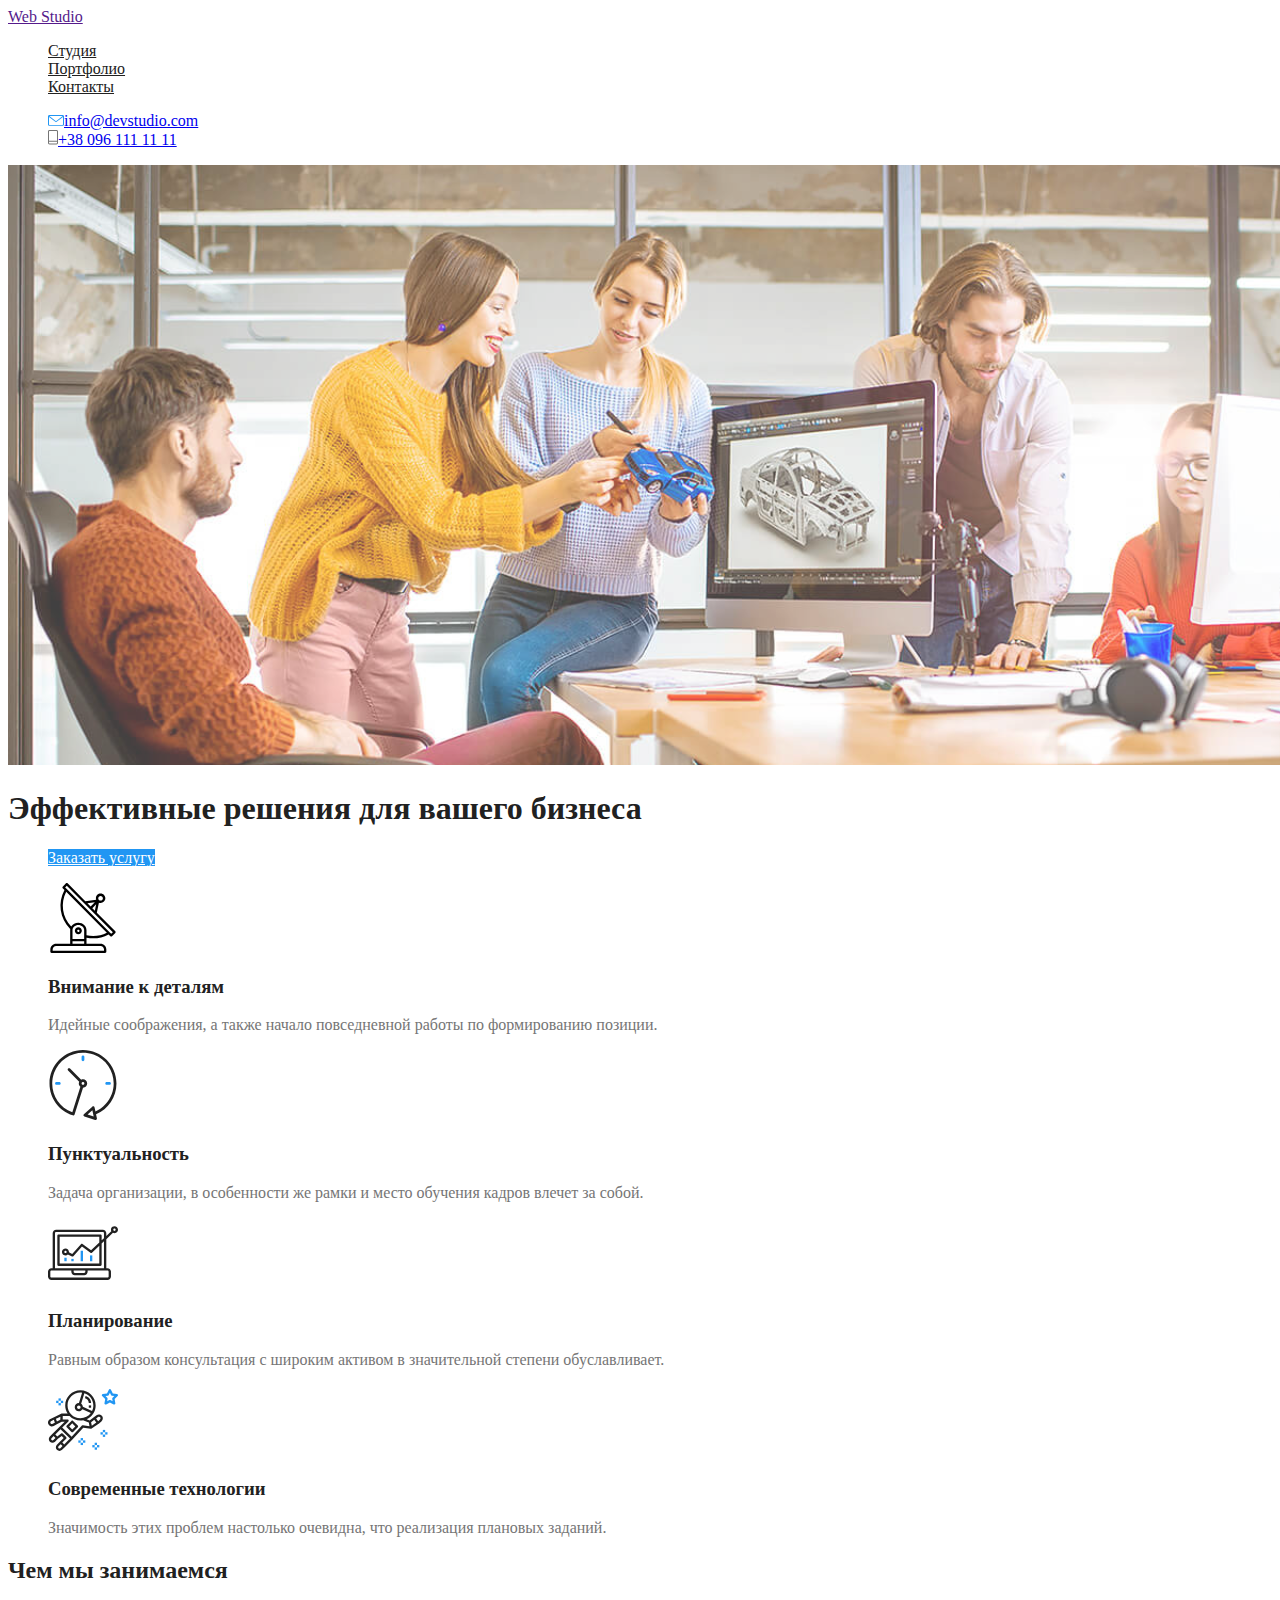
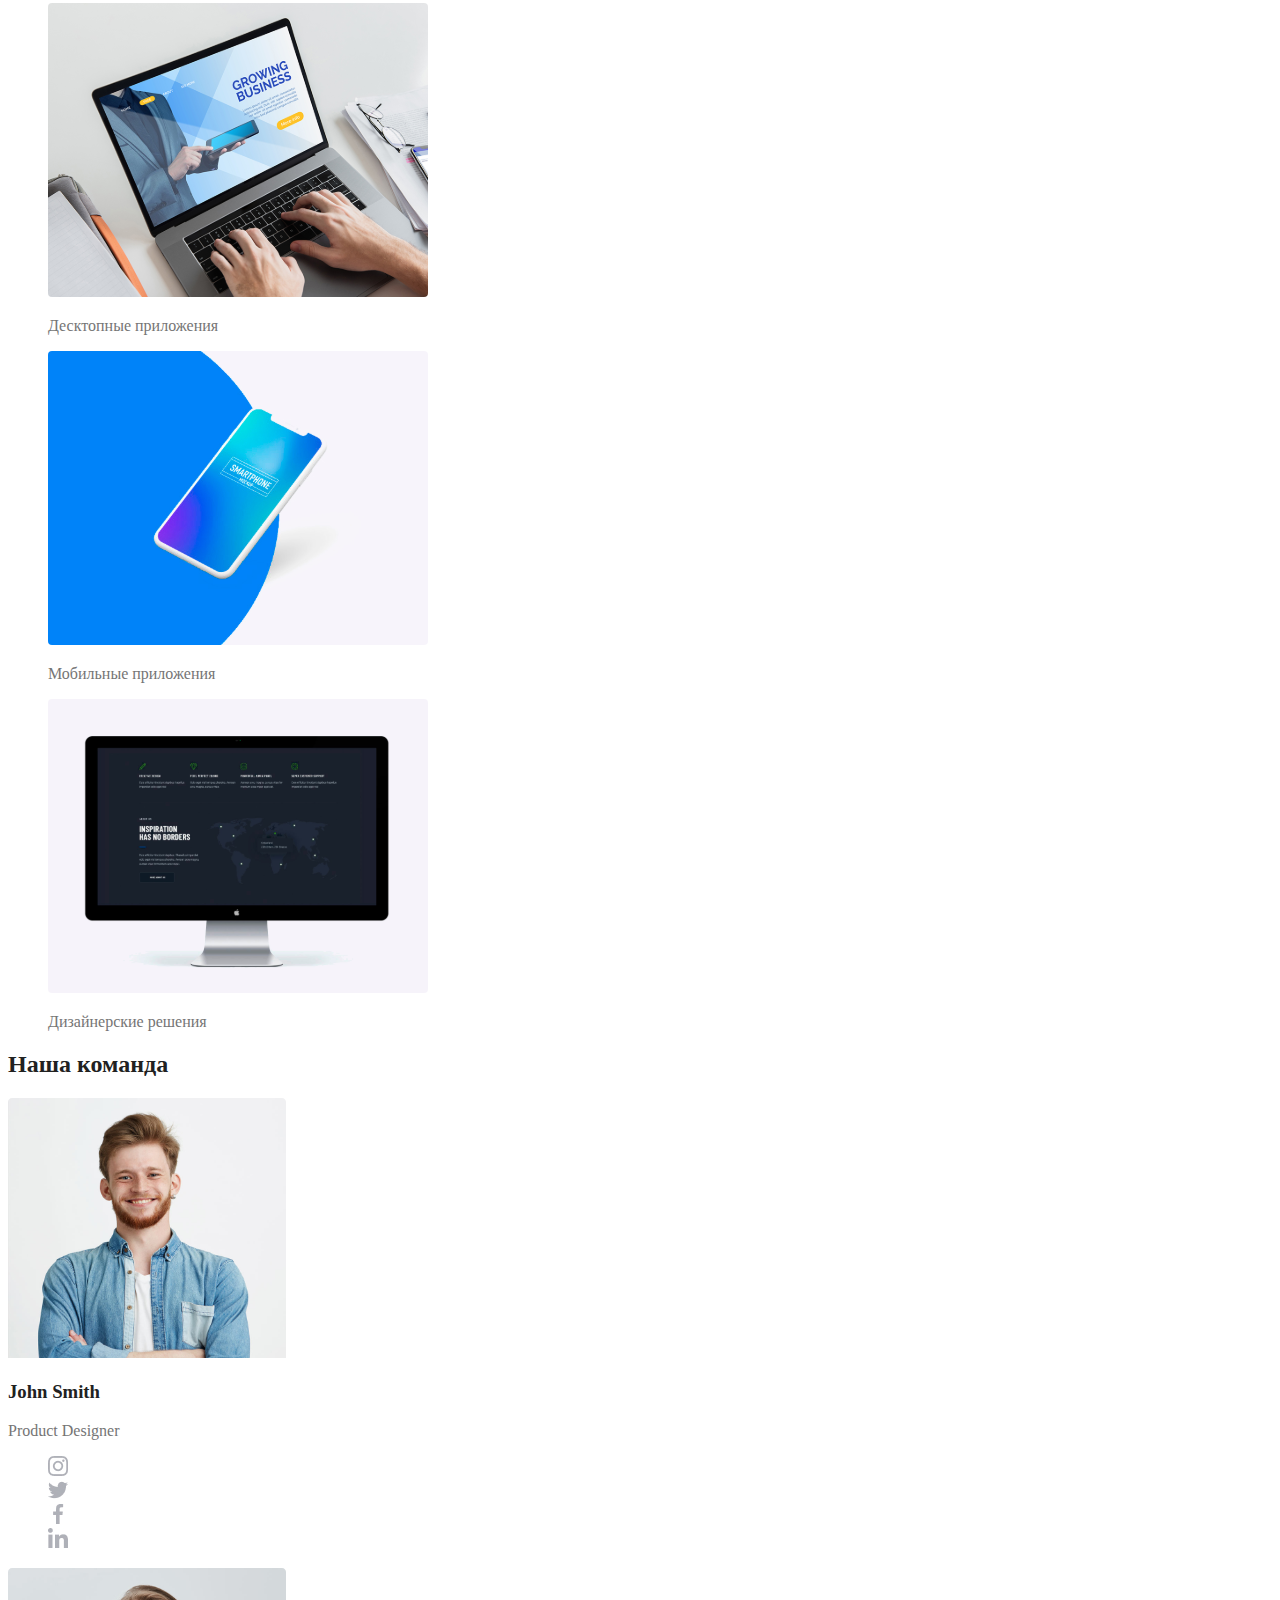
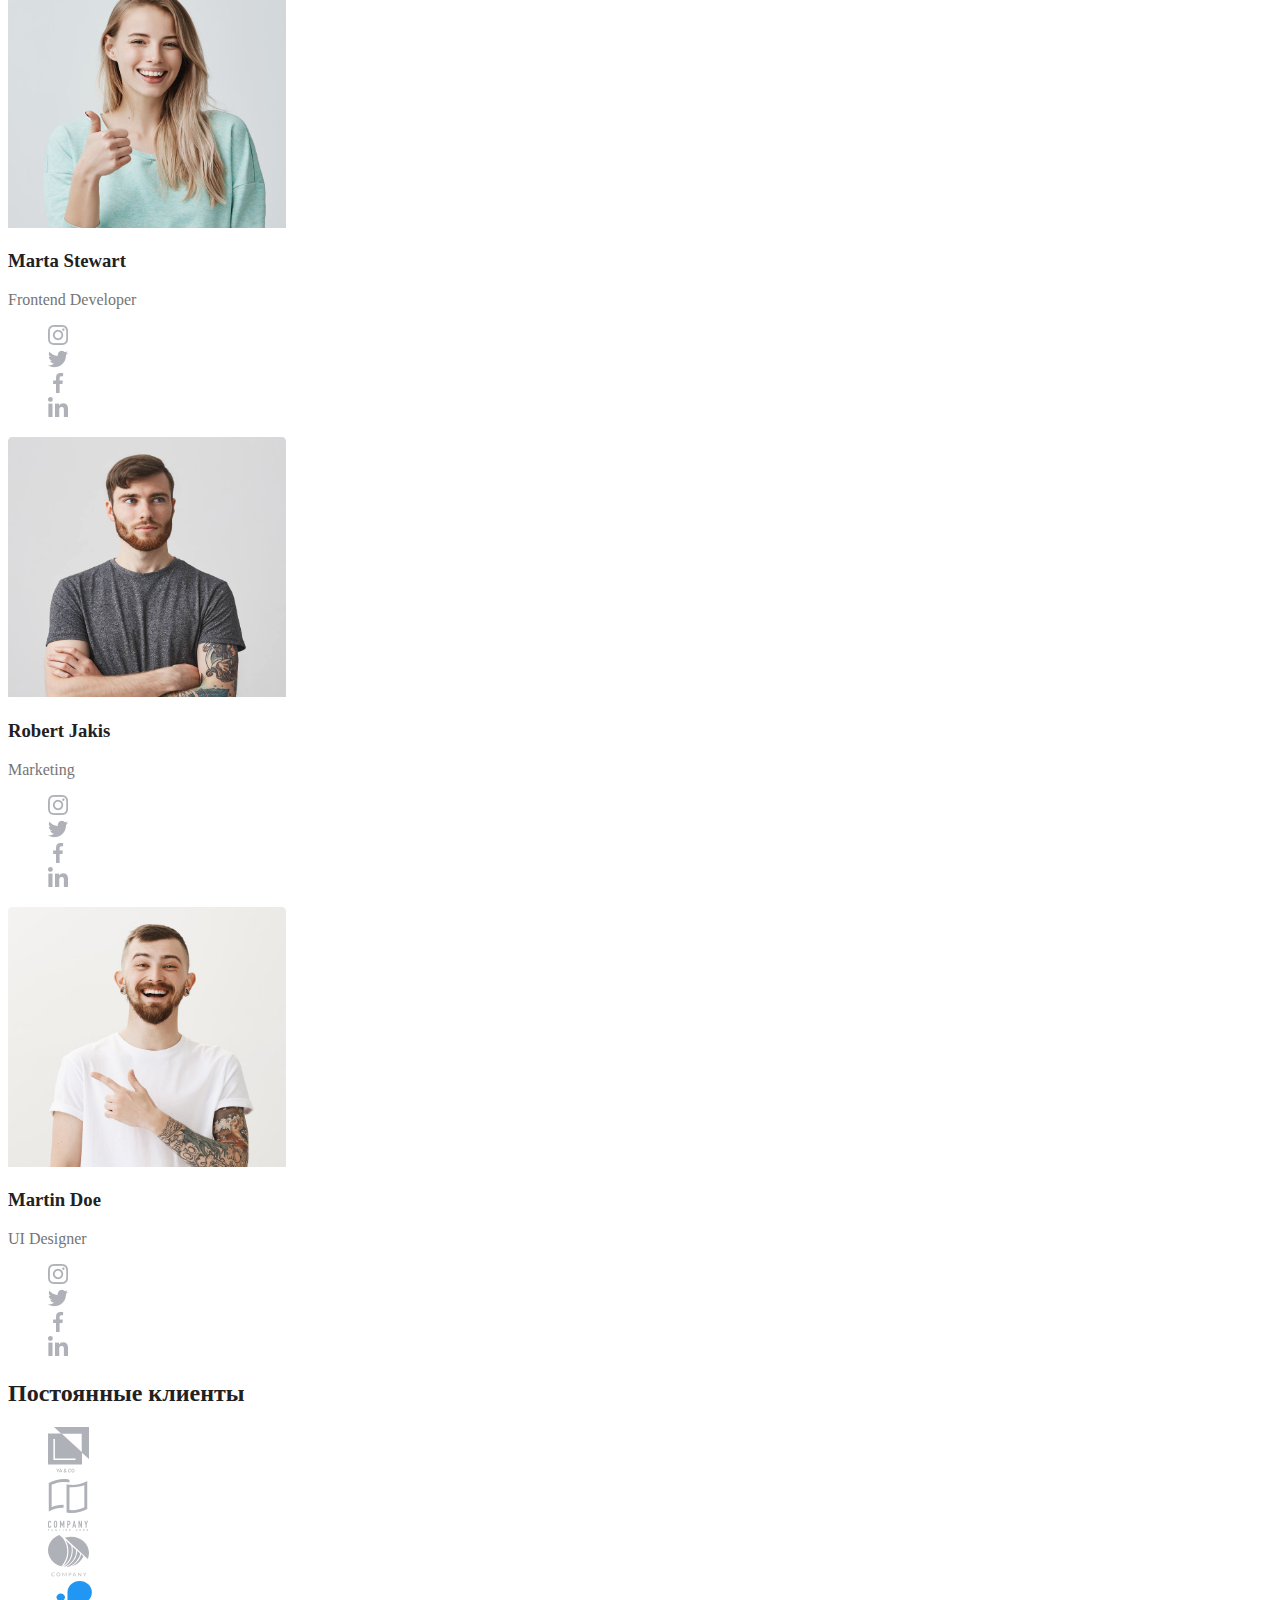
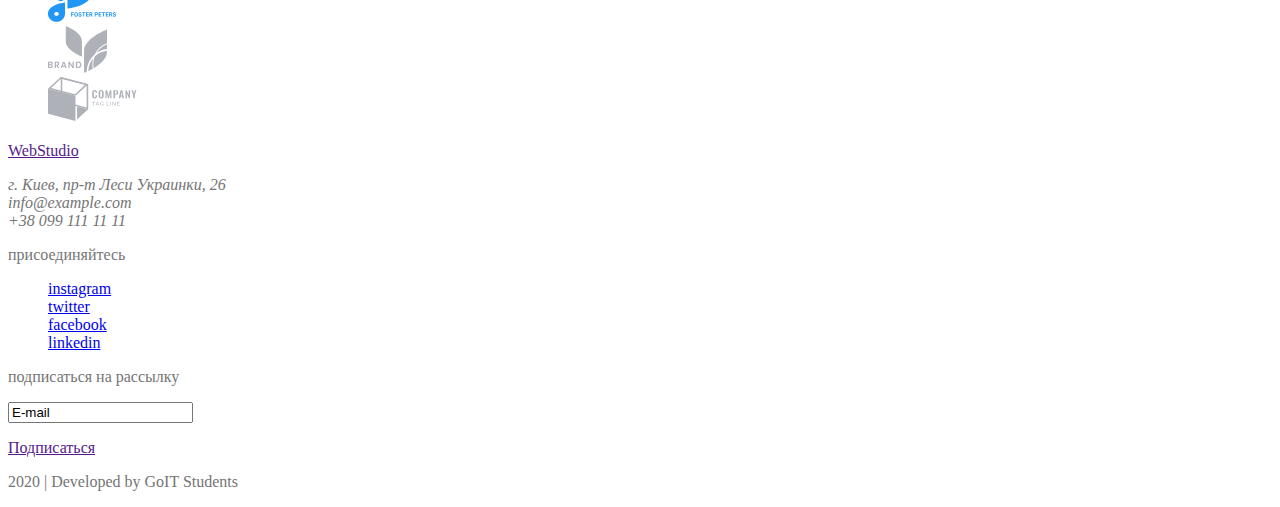
==== index.html @ e73d1da4 "Правки1" ====
<!DOCTYPE html>
    <html lang="ru">
    <head>
        <meta charset="UTF-8">
        <meta name="viewport" content="width=device-width, initial-scale=1.0">
        <title>Document</title>
        <link rel="stylesheet" href="./css/styles.css">
    </head>
    <!-- Шапка сайта -->
    <body>
        <header>
            <nav>
                <a href="">Web Studio</a>

                <p><a id="WebStudio"></a></p>
            
                <ul class="site-nav list">
                    <li><a href="" class="list link">Студия</a></li>
                    <li><a href="./portfolio.html" class="list link">Портфолио</a></li>
                    <li><a href="" class="list link">Контакты</a></li>
                </ul>
            
                <ul class="site-nav list">
                    <li>
                        <a href="mailto:info@devstudio.com" class="body link"><img src="./images/envelope(hover).svg" alt="Електронная пошта">info@devstudio.com</a>
                    </li>

                    <li>
                        <a href="tel:+38-096-111-11-11" class="body link"><img src="./images/vector.svg" alt="Телефон">+38 096 111 11 11</a>
                    </li>
                </ul>
            </nav>
        </header>

    <main>
        <!-- Герой -->
    <div>
        <img src="./images/header_img.svg" alt width="1600">
        <section class="hero">
        <h1 class="hero-title">Эффективные решения для вашего бизнеса</h1>
        <ul class="avto-nav list">
            <li><a href="" class="button one primary">Заказать услугу</a></li>
        </ul>
        </section>
    </div> 

        <!-- Преимущества -->

        <section class="section">

        <ul class="feature-list">
            <li>
                <a href=""></a>

            <img src="./images/antenna1.svg" alt width="70" />
            <h3 class="title">Внимание к деталям</h3>
            <p>Идейные соображения, а также начало повседневной работы по формированию позиции.</p>
            </li>
            <li>
                <a href=""></a>

            <img src="./images/clock1.svg" alt width="70" />
            <h3 class="title">Пунктуальность</h3>
            <p>Задача организации, в особенности же рамки и место обучения кадров влечет за собой.</p>
            </li>
            <li>
                <a href=""></a>

            <img src="./images/diagram1.svg" alt width="70" />
            <h3 class="title">Планирование</h3>
            <p>Равным образом консультация с широким активом в значительной степени обуславливает.</p>
            </li>
            <li>
                <a href=""></a> 

            <img src="./images/astronaut1.svg" alt width="70" />
            <h3 class="title">Современные технологии</h3>
            <p>Значимость этих проблем настолько очевидна, что реализация плановых заданий.</p>
            </li>
        </ul>

        </section>

        <!-- Выполняемые работы -->

        <section class="section">

        <h2 class="section-title">Чем мы занимаемся</h2>

        <ul>
            <li>
                <img src="./images/img.svg" alt="Ноутбук">

                <a href=""></a>
<!-- как разметить белый текст? -->
            <p>Десктопные приложения</p>
            </li>
            <li>
                <img src="./images/box.svg" alt="Мобильный телефон">

                <a href=""></a>
<!-- как разметить белый текст? -->
            <p>Мобильные приложения</p>
            </li>
            <li>
                <img src="./images/img(1).svg" alt="Монетор">

                <a href=""></a>
<!-- как разметить белый текст? -->
            <p>Дизайнерские решения</p>
            </li>
        </ul>

        </section>

        <!-- Команда -->

        <section class="feature-list">
                
                <h2 class="section-title">Наша команда</h2>
                
                <img src="./images/john.svg" alt="Фото Джона Смита">
                <h3 class="title" lang="en">John Smith</h3>
                <p lang="en">Product Designer</p>
                    
                <ul>
                    <li>
                        <a href=""><img src="./images/instagram22.jpg" alt="Логотип Инстанрам"></a>
                    </li>
                    <li>
                        <a href=""><img src="./images/twitter21.jpg" alt="Логотип Твитер"></a>
                    </li>
                    <li>
                        <a href=""><img src="./images/facebook21.jpg" alt="Логотип Фейсбук"></a>
                    </li>
                    <li>
                        <a href=""><img src="./images/linkedin21.jpg" alt="Логотип Линкедин"></a>
                    </li>
                </ul>

                <img src="./images/marta.svg" alt="Фото Марты Стюарт">
                <h3 class="title" lang="en">Marta Stewart</h3>
                <p lang="en">Frontend Developer</p>

                <ul>
                    <li>
                        <a href=""><img src="./images/instagram22.jpg" alt="Логотип Инстанрам"></a>
                    </li>
                    <li>
                        <a href=""><img src="./images/twitter21.jpg" alt="Логотип Твитер"></a>
                    </li>
                    <li>
                        <a href=""><img src="./images/facebook21.jpg" alt="Логотип Фейсбук"></a>
                    </li>
                    <li>
                        <a href=""><img src="./images/linkedin21.jpg" alt="Логотип Линкедин"></a>
                    </li>
                </ul>

                    <img src="./images/robert.svg" alt="Фото Роберт Джекис">
                    <h3 class="title" lang="en">Robert Jakis</h3>
                    <p lang="en">Marketing</p>

                    <ul>
                        <li>
                            <a href=""><img src="./images/instagram22.jpg" alt="Логотип Инстанрам"></a>
                        </li>
                        <li>
                            <a href=""><img src="./images/twitter21.jpg" alt="Логотип Твитер"></a>
                        </li>
                        <li>
                            <a href=""><img src="./images/facebook21.jpg" alt="Логотип Фейсбук"></a>
                        </li>
                        <li>
                            <a href=""><img src="./images/linkedin21.jpg" alt="Логотип Линкедин"></a>
                        </li>
                    </ul>

                    <img src="./images/martin.svg" alt="Martin Doe">
                    <h3 class="title" lang="en">Martin Doe</h3>
                    <p lang="en">UI Designer</p>

                    <ul>
                        <li>
                            <a href=""><img src="./images/instagram22.jpg" alt="Логотип Инстанрам"></a>
                        </li>
                        <li>
                            <a href=""><img src="./images/twitter21.jpg" alt="Логотип Твитер"></a>
                        </li>
                        <li>
                            <a href=""><img src="./images/facebook21.jpg" alt="Логотип Фейсбук"></a>
                        </li>
                        <li>
                            <a href=""><img src="./images/linkedin21.jpg" alt="Логотип Линкедин"></a>
                        </li>
                    </ul>
                    
        </section>

        <!-- Все клиенты -->

        <section class="section">

            <h2 class="section-title">Постоянные клиенты</h2>

            <ul>
                <li>
                    <a href=""></a>
                    <img src="./images/logo11.svg" alt="">
                </li>
                <li>
                    <a href=""></a>
                    <img src="./images/logo22.svg" alt="">
                </li>
                <li>
                    <a href=""></a>
                    <img src="./images/logo33.svg" alt="">
                </li>
                <li>
                    <a href=""></a>
                    <img src="./images/logo44.svg" alt="">
                </li>
                <li>
                    <a href=""></a>
                    <img src="./images/logo55.svg" alt="">
                </li>
                <li>
                    <a href=""></a>
                    <img src="./images/logo66.svg" alt="">
                </li>
            </ul>
        </section>
    </main>

        <!-- Футер -->

        <footer>
                <p><a href="">WebStudio</a></p>
                <address>
                    г. Киев, пр-т Леси Украинки, 26 <br/>
                    info@example.com <br/>
                    +38 099 111 11 11
                </address>

                <p>присоединяйтесь</p>

                <ul>
                    <li><a href="http://instagram" aria-label="Ссылка на instagram">instagram</a></li>
                    <li><a href="http://twitter" aria-label="Ссылка на twitter">twitter</a></li>
                    <li><a href="http://facebook" aria-label="Ссылка на facebook">facebook</a></li>
                    <li><a href="http://linkedin" aria-label="Ссылка на linkedin">linkedin</a></li>
                </ul>

                <p>подписаться на рассылку</p>

                <form action="#">
                    <p><input value="E-mail"></p>
                    <p><a href="">Подписаться</a></p>
                </form>

                <p>2020 | Developed by GoIT Students</p>

        </footer>
    </body>
    </html>
---- css/styles.css ----
/* цвет основного текста #757575 */
/* вторичный цвет текста #212121 */
/* белый текст #FFFFFF */
/* акцент фон или текст #2196F3 */
/* вторичный цвет фона #F5F4FA */

:root {
  --primary-text-color: #757575;
  --title-text-color: #212121;
  --accent-color: #2196F3;
  --pimary-white-color: #FFFFFF;
  --fon-color: #F5F4FA;
}

body {
  background-color: var(--pimary-white-color);
  color: var(--primary-text-color);
}

.list {
  list-style: none;
}
ul {
  list-style: none;
}

/* site nav */
.site-nav .list {
  color: var(--title-text-color);
}

.site-nav .link:hover, 
.site-nav .link:focus {
  color: var(--accent-color);
}

.hero-title {
  color: var(--title-text-color);
}

.section-title {
  color: var(--title-text-color);
}

.feature-list .title{
  color: var(--title-text-color);
}

/* Button page 1 */
.button.one {
  color: var(--accent-color);
  background-color: var(--pimary-white-color);

}
.button.one.primary {
  color: var(--pimary-white-color);
  background-color: var(--accent-color);

}

.button.one.secondary {
  color: var(--accent-color);
  background-color: var(--pimary-white-color);

}

/* Button page 2 */
.button {
  color: var(--title-text-color);
  background-color: var(--pimary-white-color);

}
.button.primary {
  color: var(--pimary-white-color);
  background-color: var(--accent-color);

}

.button.secondary {
  color: var(--title-text-color);
  background-color: var(--fon-color);

}
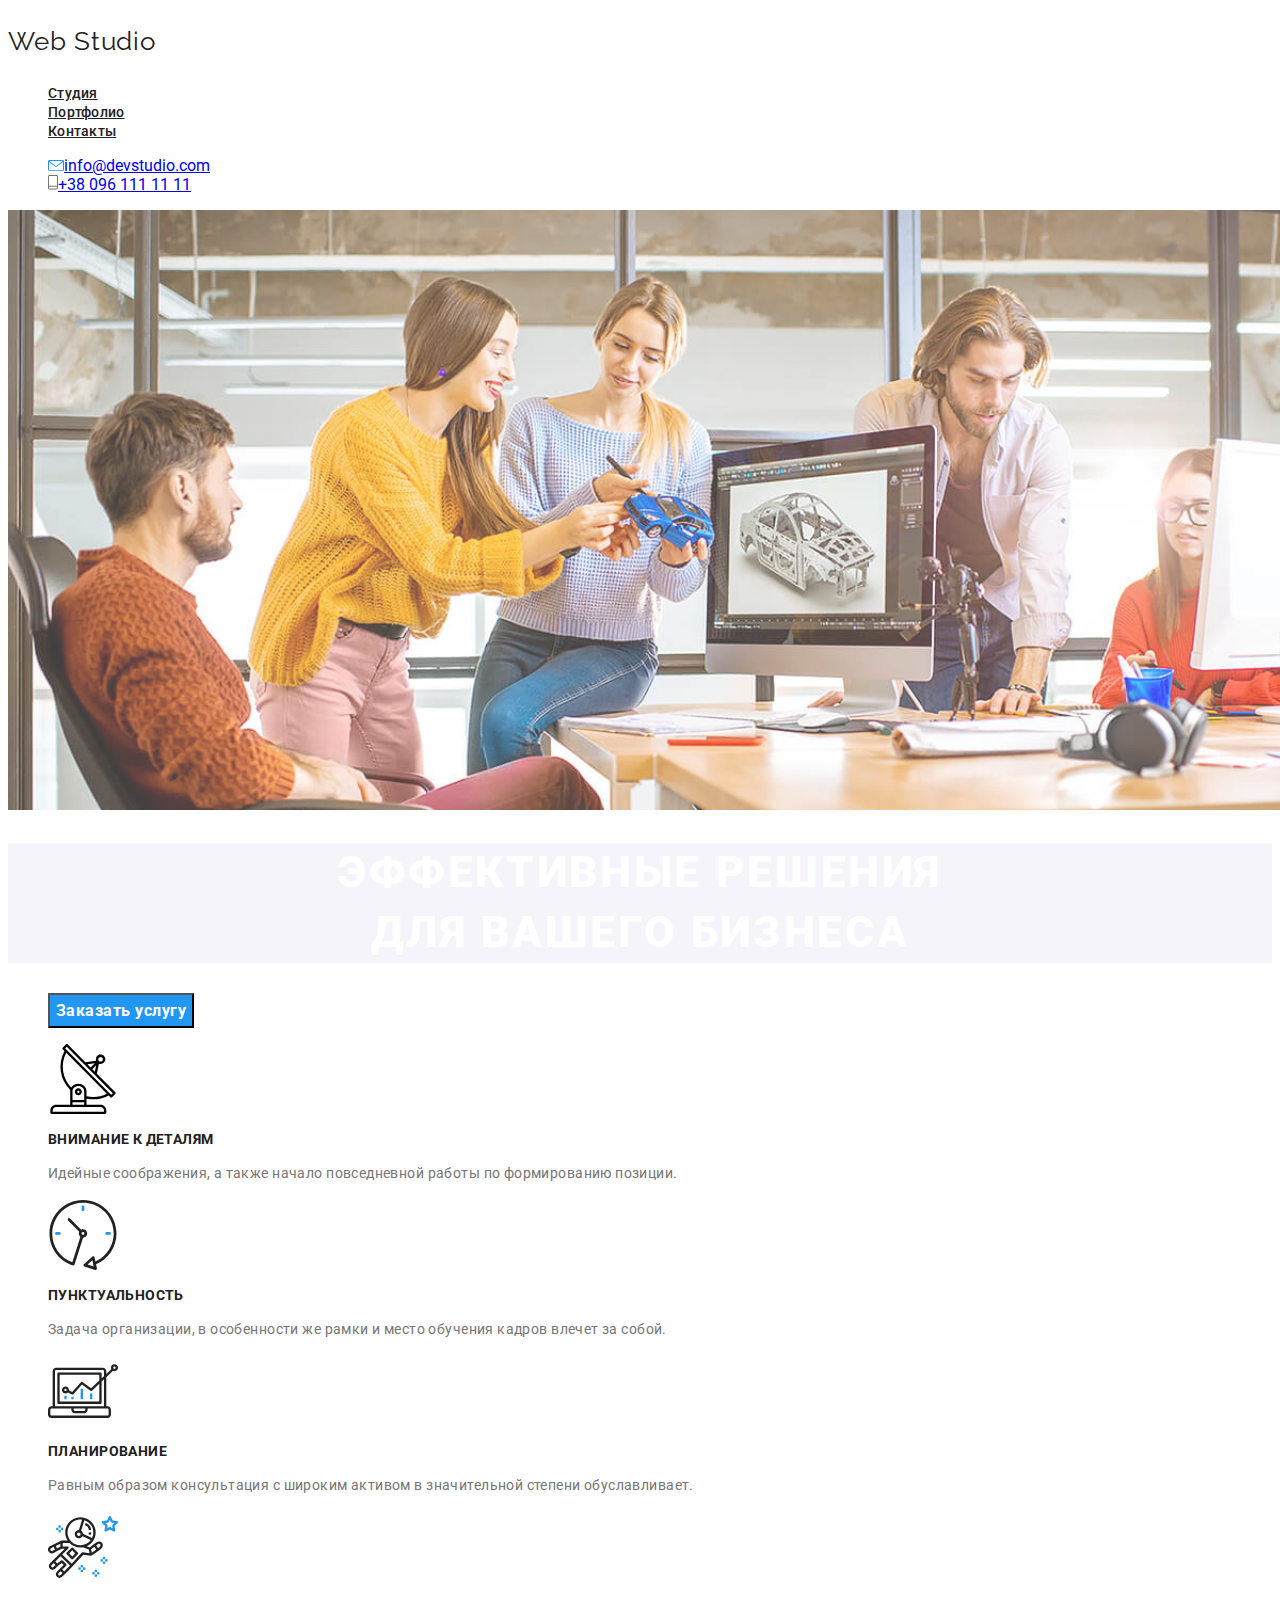
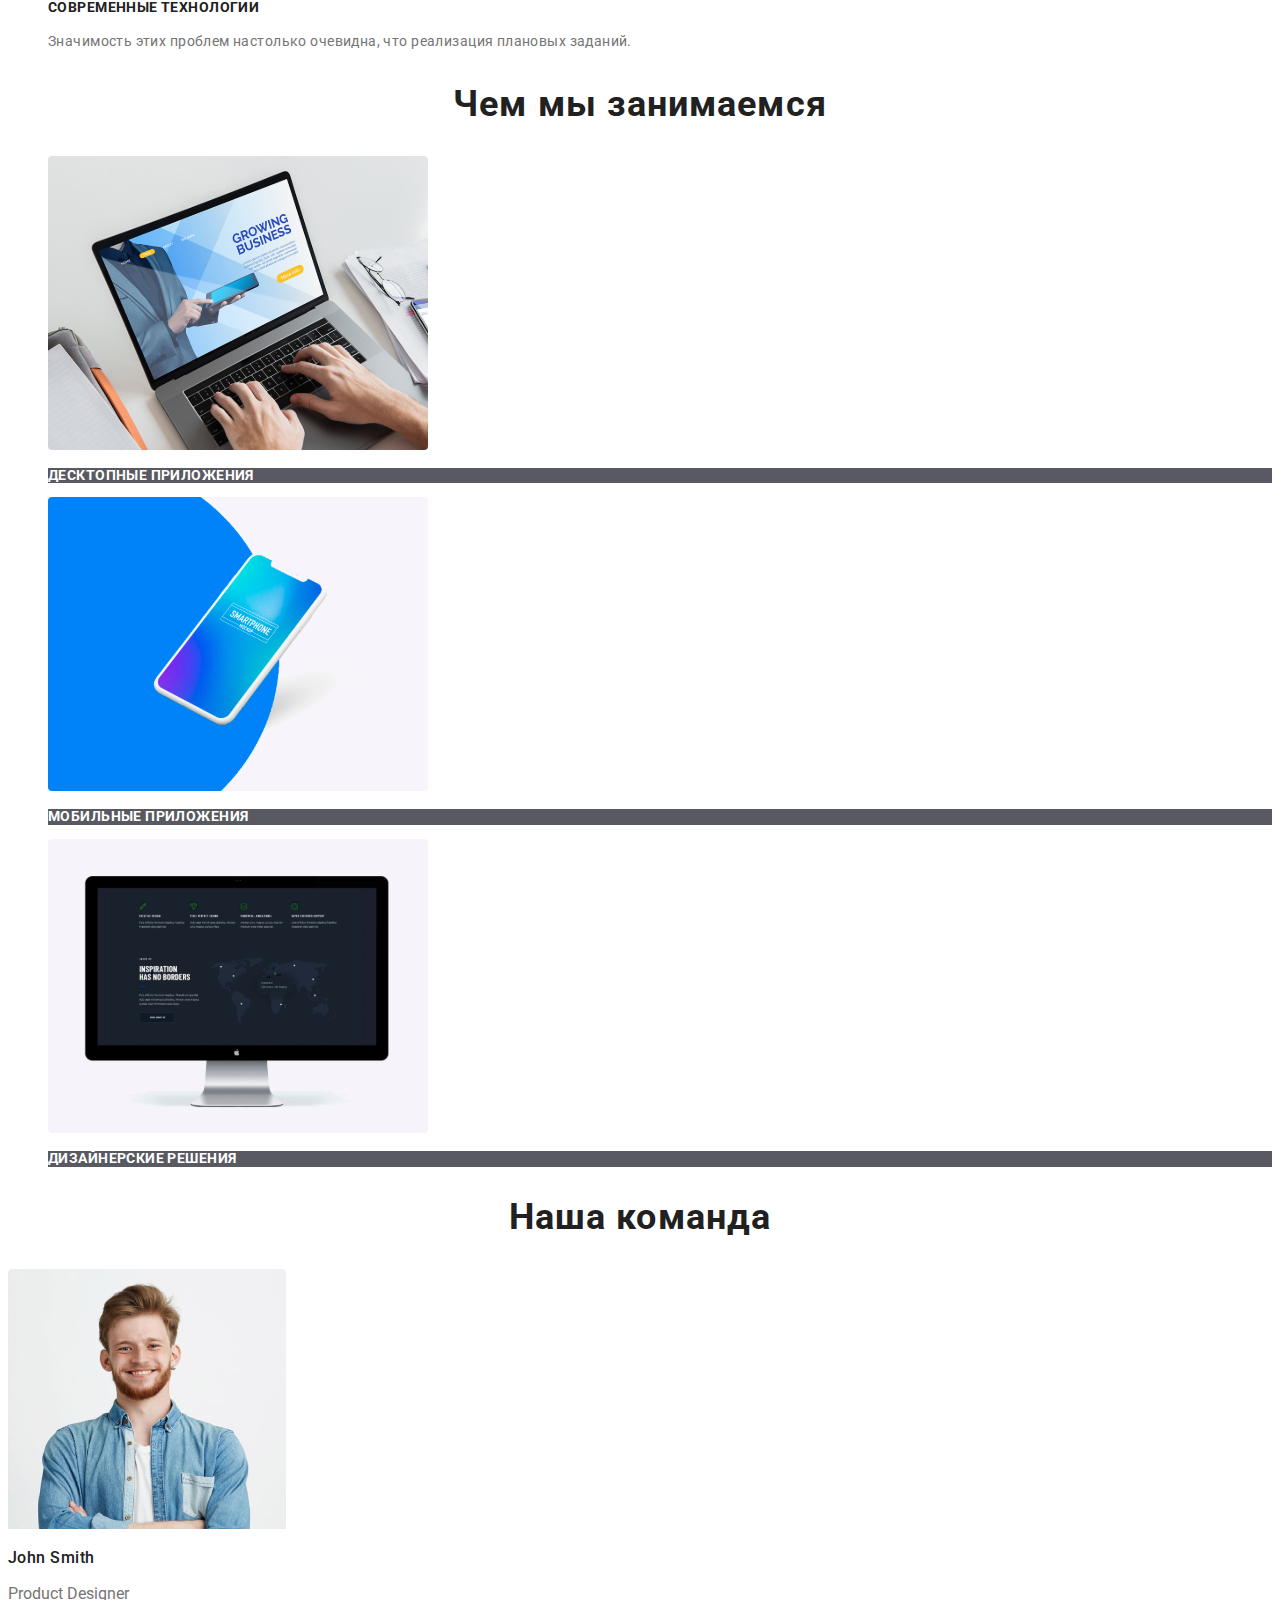
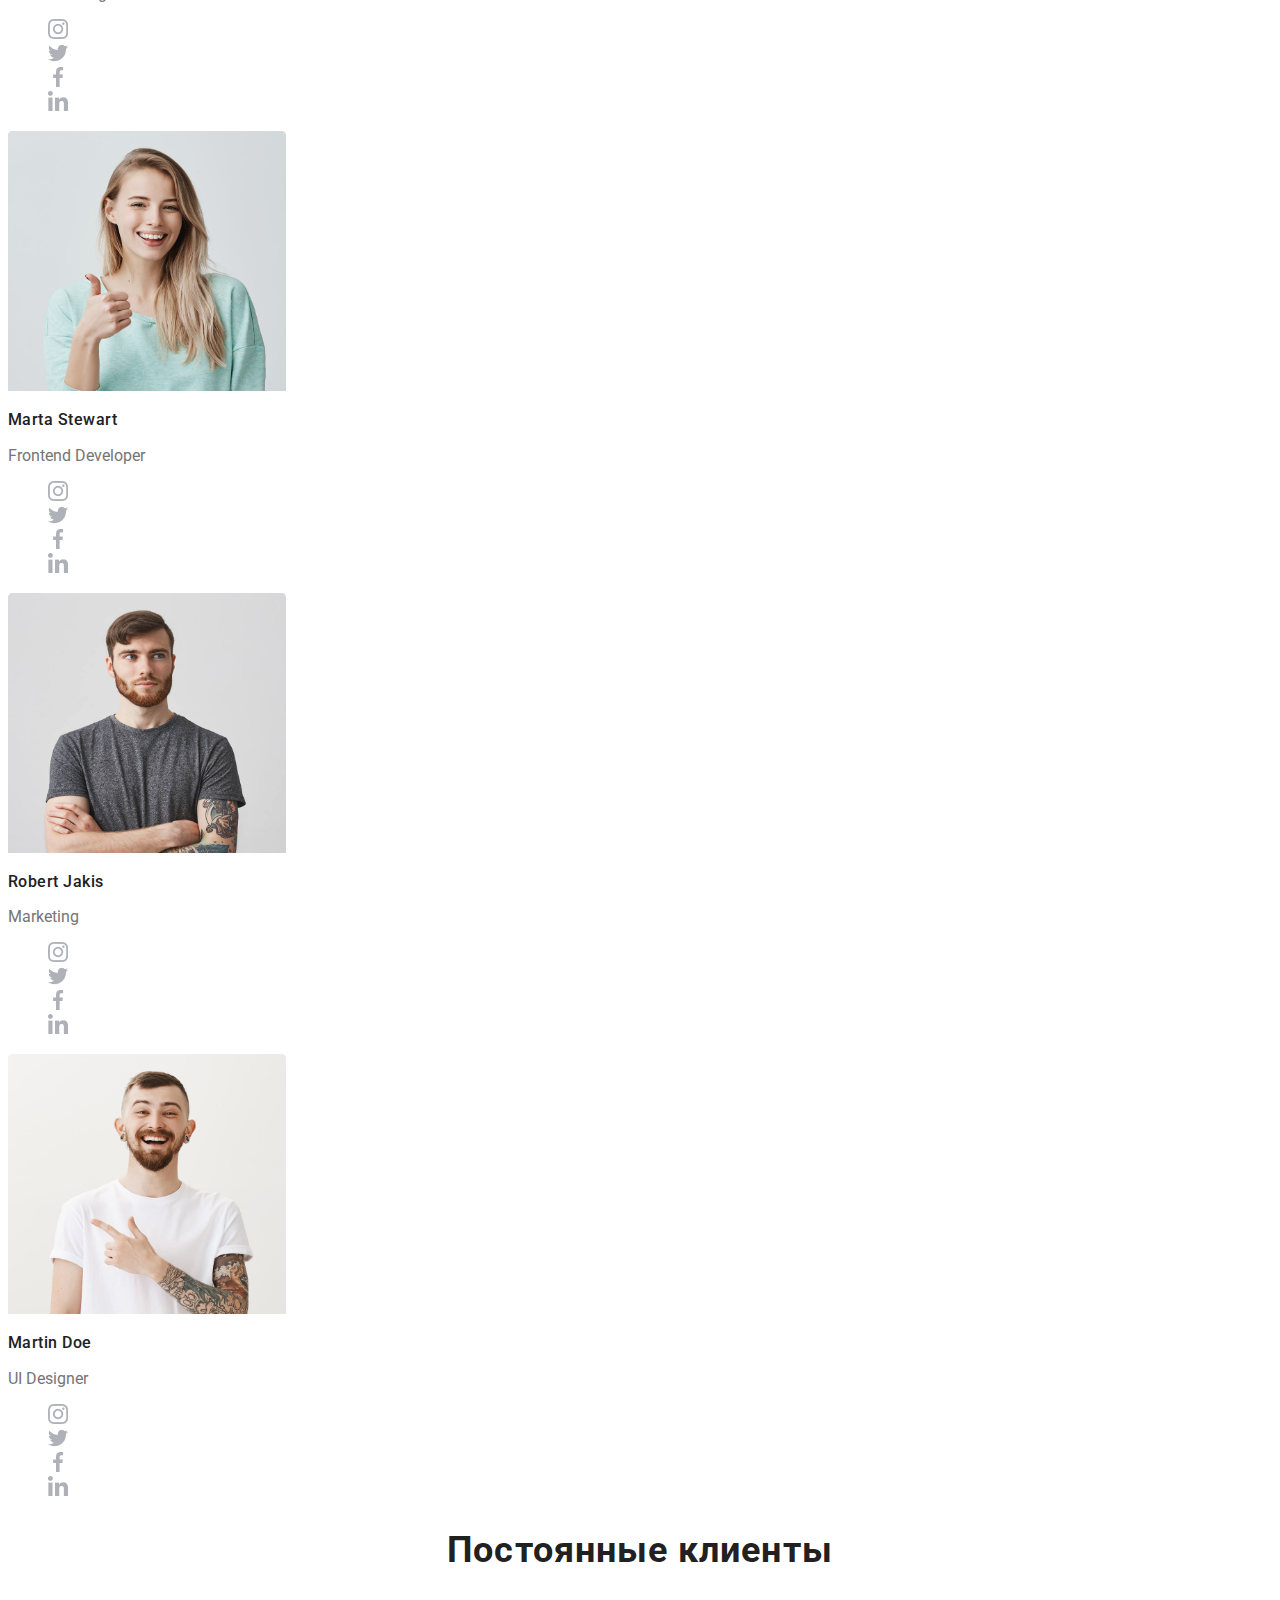
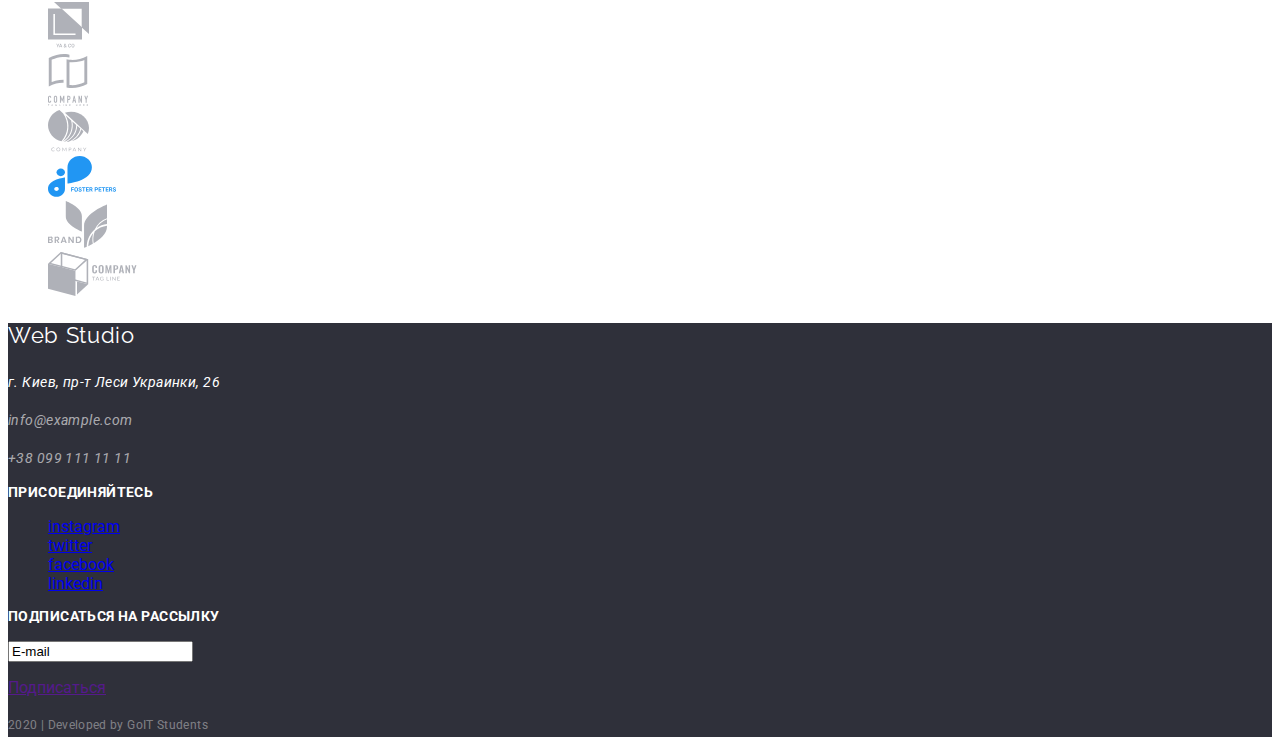
==== commit 33468574: "Правки 2" ====
--- a/index.html
+++ b/index.html
@@ -4,15 +4,19 @@
         <meta charset="UTF-8">
         <meta name="viewport" content="width=device-width, initial-scale=1.0">
         <title>Document</title>
+        <link 
+            href="https://fonts.googleapis.com/css2?family=Raleway:wght@700&family=Roboto:wght@400;500;700;900&display=swap" 
+            rel="stylesheet"
+        />
+
         <link rel="stylesheet" href="./css/styles.css">
     </head>
     <!-- Шапка сайта -->
     <body>
         <header>
-            <nav>
-                <a href="">Web Studio</a>
-
-                <p><a id="WebStudio"></a></p>
+            <nav class="h">
+
+                <p class="logo">Web Studio</p>
             
                 <ul class="site-nav list">
                     <li><a href="" class="list link">Студия</a></li>
@@ -37,9 +41,9 @@
     <div>
         <img src="./images/header_img.svg" alt width="1600">
         <section class="hero">
-        <h1 class="hero-title">Эффективные решения для вашего бизнеса</h1>
-        <ul class="avto-nav list">
-            <li><a href="" class="button one primary">Заказать услугу</a></li>
+        <h1 class="hero-title">Эффективные решения </br> для вашего бизнеса</h1>
+        <ul class="avto-h list">
+            <li><button type="button" class="button one primary">Заказать услугу</button></li>
         </ul>
         </section>
     </div> 
@@ -54,28 +58,28 @@
 
             <img src="./images/antenna1.svg" alt width="70" />
             <h3 class="title">Внимание к деталям</h3>
-            <p>Идейные соображения, а также начало повседневной работы по формированию позиции.</p>
+            <p class="info">Идейные соображения, а также начало повседневной работы по формированию позиции.</p>
             </li>
             <li>
                 <a href=""></a>
 
             <img src="./images/clock1.svg" alt width="70" />
             <h3 class="title">Пунктуальность</h3>
-            <p>Задача организации, в особенности же рамки и место обучения кадров влечет за собой.</p>
+            <p class="info">Задача организации, в особенности же рамки и место обучения кадров влечет за собой.</p>
             </li>
             <li>
                 <a href=""></a>
 
             <img src="./images/diagram1.svg" alt width="70" />
             <h3 class="title">Планирование</h3>
-            <p>Равным образом консультация с широким активом в значительной степени обуславливает.</p>
+            <p class="info">Равным образом консультация с широким активом в значительной степени обуславливает.</p>
             </li>
             <li>
                 <a href=""></a> 
 
             <img src="./images/astronaut1.svg" alt width="70" />
             <h3 class="title">Современные технологии</h3>
-            <p>Значимость этих проблем настолько очевидна, что реализация плановых заданий.</p>
+            <p class="info">Значимость этих проблем настолько очевидна, что реализация плановых заданий.</p>
             </li>
         </ul>
 
@@ -87,27 +91,24 @@
 
         <h2 class="section-title">Чем мы занимаемся</h2>
 
-        <ul>
+        <ul class="application">
             <li>
                 <img src="./images/img.svg" alt="Ноутбук">
 
                 <a href=""></a>
-<!-- как разметить белый текст? -->
-            <p>Десктопные приложения</p>
+            <p class="app-text">Десктопные приложения</p>
             </li>
             <li>
                 <img src="./images/box.svg" alt="Мобильный телефон">
 
                 <a href=""></a>
-<!-- как разметить белый текст? -->
-            <p>Мобильные приложения</p>
+            <p class="app-text">Мобильные приложения</p>
             </li>
             <li>
                 <img src="./images/img(1).svg" alt="Монетор">
 
                 <a href=""></a>
-<!-- как разметить белый текст? -->
-            <p>Дизайнерские решения</p>
+            <p class="app-text">Дизайнерские решения</p>
             </li>
         </ul>
 
@@ -115,7 +116,7 @@
 
         <!-- Команда -->
 
-        <section class="feature-list">
+        <section class="tim-list">
                 
                 <h2 class="section-title">Наша команда</h2>
                 
@@ -234,15 +235,15 @@
 
         <!-- Футер -->
 
-        <footer>
-                <p><a href="">WebStudio</a></p>
+        <footer class="f">
+                <p class="logo">Web Studio</p>
                 <address>
-                    г. Киев, пр-т Леси Украинки, 26 <br/>
-                    info@example.com <br/>
-                    +38 099 111 11 11
+                    <p class="address">г. Киев, пр-т Леси Украинки, 26 </p>
+                    <p class="transparent">info@example.com</p>
+                    <p class="transparent">+38 099 111 11 11</p>
                 </address>
 
-                <p>присоединяйтесь</p>
+                <p class="big-t">присоединяйтесь</p>
 
                 <ul>
                     <li><a href="http://instagram" aria-label="Ссылка на instagram">instagram</a></li>
@@ -251,14 +252,14 @@
                     <li><a href="http://linkedin" aria-label="Ссылка на linkedin">linkedin</a></li>
                 </ul>
 
-                <p>подписаться на рассылку</p>
+                <p class="big-t">подписаться на рассылку</p>
 
                 <form action="#">
                     <p><input value="E-mail"></p>
                     <p><a href="">Подписаться</a></p>
                 </form>
 
-                <p>2020 | Developed by GoIT Students</p>
+                <p class="finish">2020 | Developed by GoIT Students</p>
 
         </footer>
     </body>
--- a/css/styles.css
+++ b/css/styles.css
@@ -15,8 +15,12 @@
 body {
   background-color: var(--pimary-white-color);
   color: var(--primary-text-color);
-}
-
+  
+  font-family: Roboto, sans-serif;
+}
+.tim {
+  background-color: var(--fon-color);
+}
 .list {
   list-style: none;
 }
@@ -24,9 +28,34 @@
   list-style: none;
 }
 
+/* Logo */
+.h .logo {
+  color: var(--title-text-color);
+  font-family: Raleway, cursive;
+  
+
+font-size: 26px;
+line-height: 1.19;
+letter-spacing: 0.03em;
+}
+
+.f .logo {
+  color: var(--pimary-white-color);
+  font-family: Raleway, cursive;
+
+font-size: 22px;
+line-height: 1.18;
+letter-spacing: 0.03em;
+}
+
 /* site nav */
 .site-nav .list {
   color: var(--title-text-color);
+
+font-weight: 500;
+font-size: 14px;
+line-height: 1.14;
+letter-spacing: 0.02em;
 }
 
 .site-nav .link:hover, 
@@ -34,50 +63,180 @@
   color: var(--accent-color);
 }
 
+/* Hero */
 .hero-title {
-  color: var(--title-text-color);
-}
-
+  color: var(--pimary-white-color);
+  background-color: var(--fon-color);
+
+  font-weight: 900;
+  font-size: 44px;
+  line-height: 1.36;
+  text-align: center;
+  letter-spacing: 0.06em;
+  text-transform: uppercase;
+}
+
+.avto-h .button {
+  color: var(--pimary-white-color);
+  background-color: var(--accent-color);
+  
+  font-family: Roboto;
+  font-weight: 700;
+  font-size: 16px;
+  line-height: 1.87;
+  text-align: center;
+  letter-spacing: 0.03em;
+}
+
+/* Преимущества без заголовка */
+.feature-list .title{
+  color: var(--title-text-color);
+
+  font-size: 14px;
+  line-height: 1.14;
+  letter-spacing: 0.03em;
+  text-transform: uppercase;
+}
+
+.feature-list .info {
+  color: var(--primary-text-color);
+
+  font-weight: 400;
+  font-size: 14px;
+  line-height: 1.71;
+  letter-spacing: 0.03em;
+}
+
+/* Все заголовки */
 .section-title {
   color: var(--title-text-color);
-}
-
-.feature-list .title{
-  color: var(--title-text-color);
-}
-
-/* Button page 1 */
-.button.one {
-  color: var(--accent-color);
-  background-color: var(--pimary-white-color);
-
-}
-.button.one.primary {
-  color: var(--pimary-white-color);
+
+  font-size: 36px;
+  line-height: 1.16;
+  letter-spacing: 0.03em;
+  text-align: center;
+}
+
+/* Чем занимаемся - Приложения */
+.application .app-text {
+  color: var(--pimary-white-color);
+  background-color: rgba(47, 48, 58, 0.8);
+
+  font-weight: 700;
+  font-size: 14px;
+  line-height: 1.14;
+  letter-spacing: 0.03em;
+  text-transform: uppercase;
+}
+
+/* Наша команда */
+.tim-list .title{
+  color: var(--title-text-color);
+
+  font-weight: 500;
+  font-size: 16px;
+  line-height: 1.18;
+  letter-spacing: 0.03em;
+}
+
+/* Button page 2 */
+.avto-nav .button {
+  color: var(--title-text-color);
+  
+  font-family: Roboto;
+  font-weight: 500;
+  font-size: 16px;
+  line-height: 1.62;
+  text-align: center;
+  letter-spacing: 0.03em;
+}
+.avto-nav .button:hover, 
+.avto-nav .button-primary:focus {
   background-color: var(--accent-color);
-
-}
-
-.button.one.secondary {
-  color: var(--accent-color);
-  background-color: var(--pimary-white-color);
-
-}
-
-/* Button page 2 */
-.button {
-  color: var(--title-text-color);
-  background-color: var(--pimary-white-color);
-
-}
-.button.primary {
-  color: var(--pimary-white-color);
-  background-color: var(--accent-color);
-
-}
-
-.button.secondary {
-  color: var(--title-text-color);
+  color: var(--pimary-white-color);
+}
+
+/* ПОРТФОЛИО */
+
+/* Название проектов */
+
+.section-name {
+  color: var(--title-text-color);
+
+  font-size: 18px;
+ line-height: 2;
+ letter-spacing: 0.06em;
+}
+
+/* Сектор проекта */
+
+.section .resource {
+  color: var(--primary-text-color);
+
+  font-weight: 400;
+  font-size: 16px;
+  line-height: 1.87;
+  letter-spacing: 0.03em;
+}
+
+/* Текст рыба */
+
+.section .text-fish {
+  color: var(--pimary-white-color);
   background-color: var(--fon-color);
 
-}
+  font-weight: 400;
+  font-size: 18px;
+  line-height: 1.55;
+  letter-spacing: 0.03em;
+}
+
+/* Футер заливка */
+
+/* Адрес */
+
+.f .address {
+  color: var(--pimary-white-color);
+
+  font-weight: 400;
+  font-size: 14px;
+  line-height: 1.71;
+  letter-spacing: 0.03em;
+}
+
+/* Адрес прозрачный */
+
+.f .transparent {
+  color: rgba(255, 255, 255, 0.6);
+
+  font-weight: 400;
+  font-size: 14px;
+  line-height: 1.71;
+  letter-spacing: 0.03em;
+}
+
+/* Заголовки */
+
+ .f .big-t {
+   color: var(--pimary-white-color);
+
+  font-weight: 700;
+  font-size: 14px;
+  line-height: 1.14;
+  letter-spacing: 0.03em;
+  text-transform: uppercase;
+}
+
+/* Finish */
+
+.f .finish {
+  color: rgba(255, 255, 255, 0.4);
+
+  font-weight: 400;
+font-size: 12px;
+line-height: 2;
+letter-spacing: 0.03em;
+}
+footer {
+  background-color: #2f303a;
+}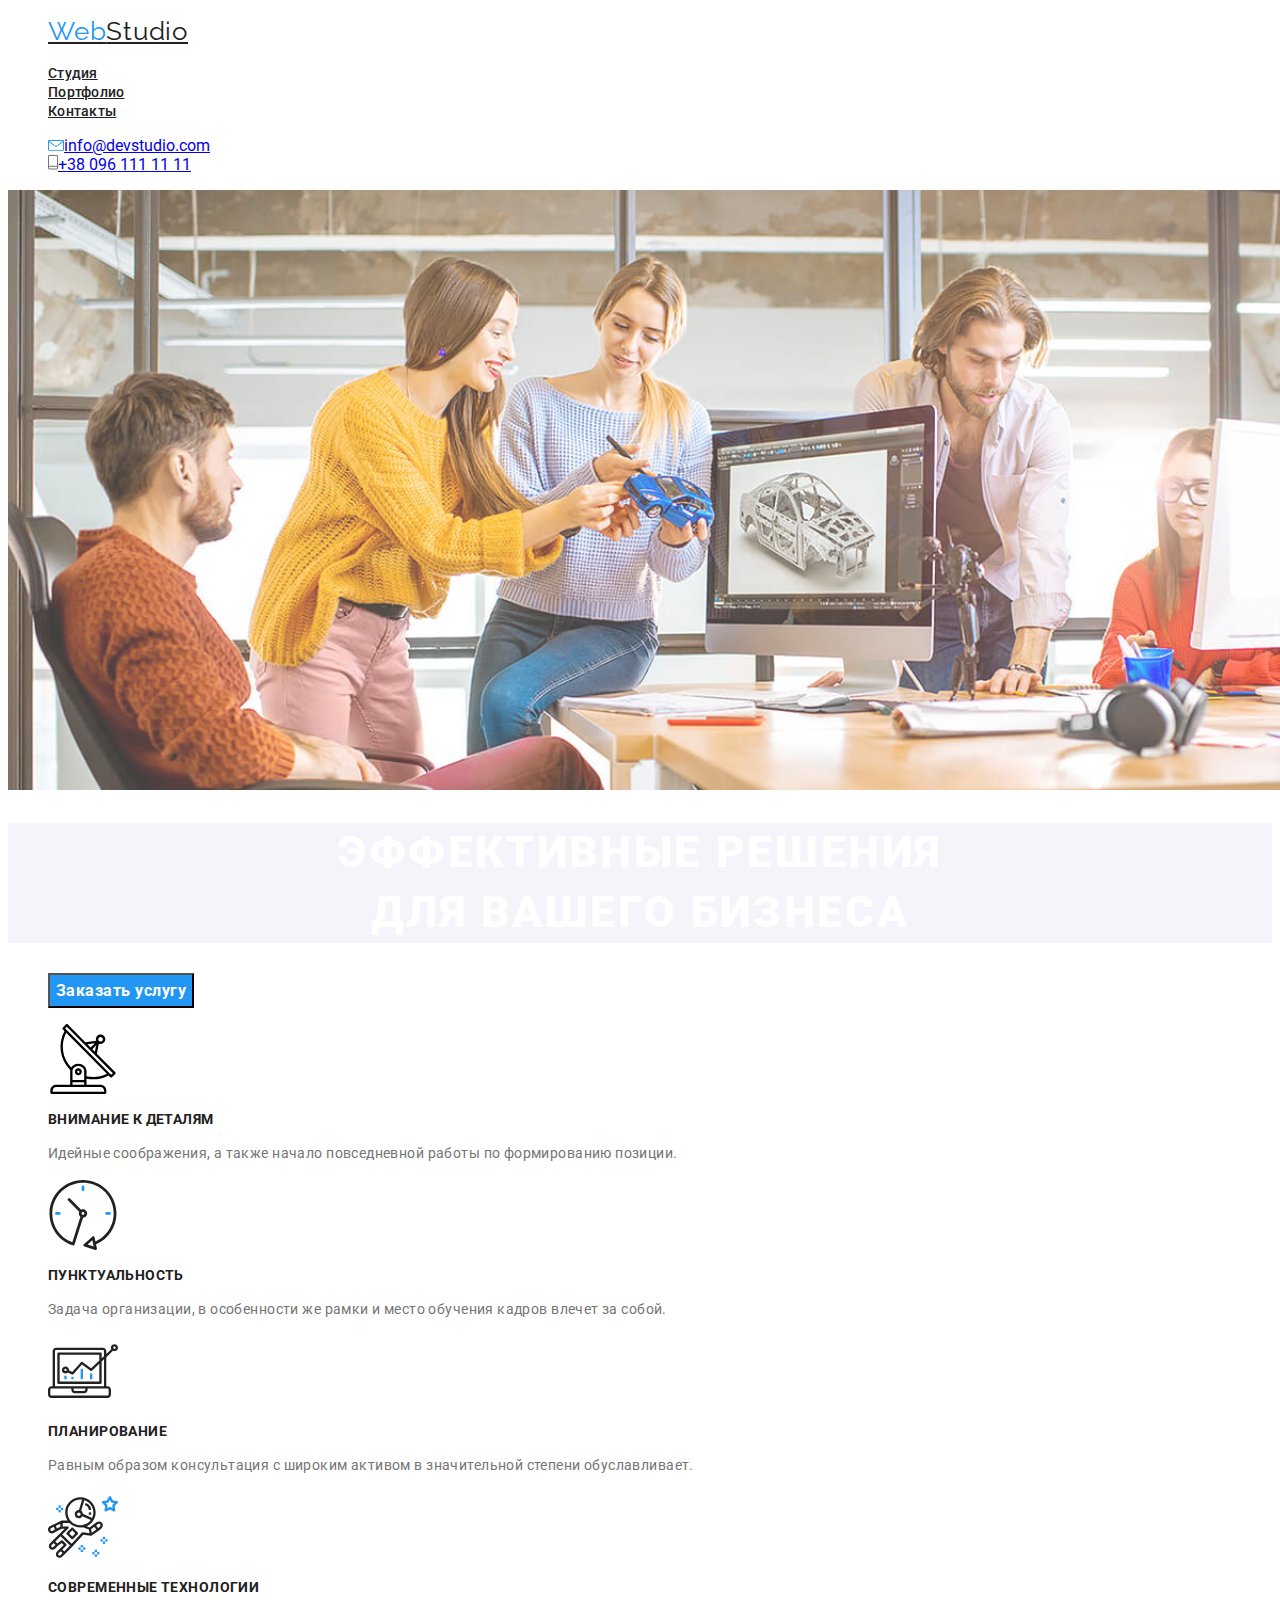
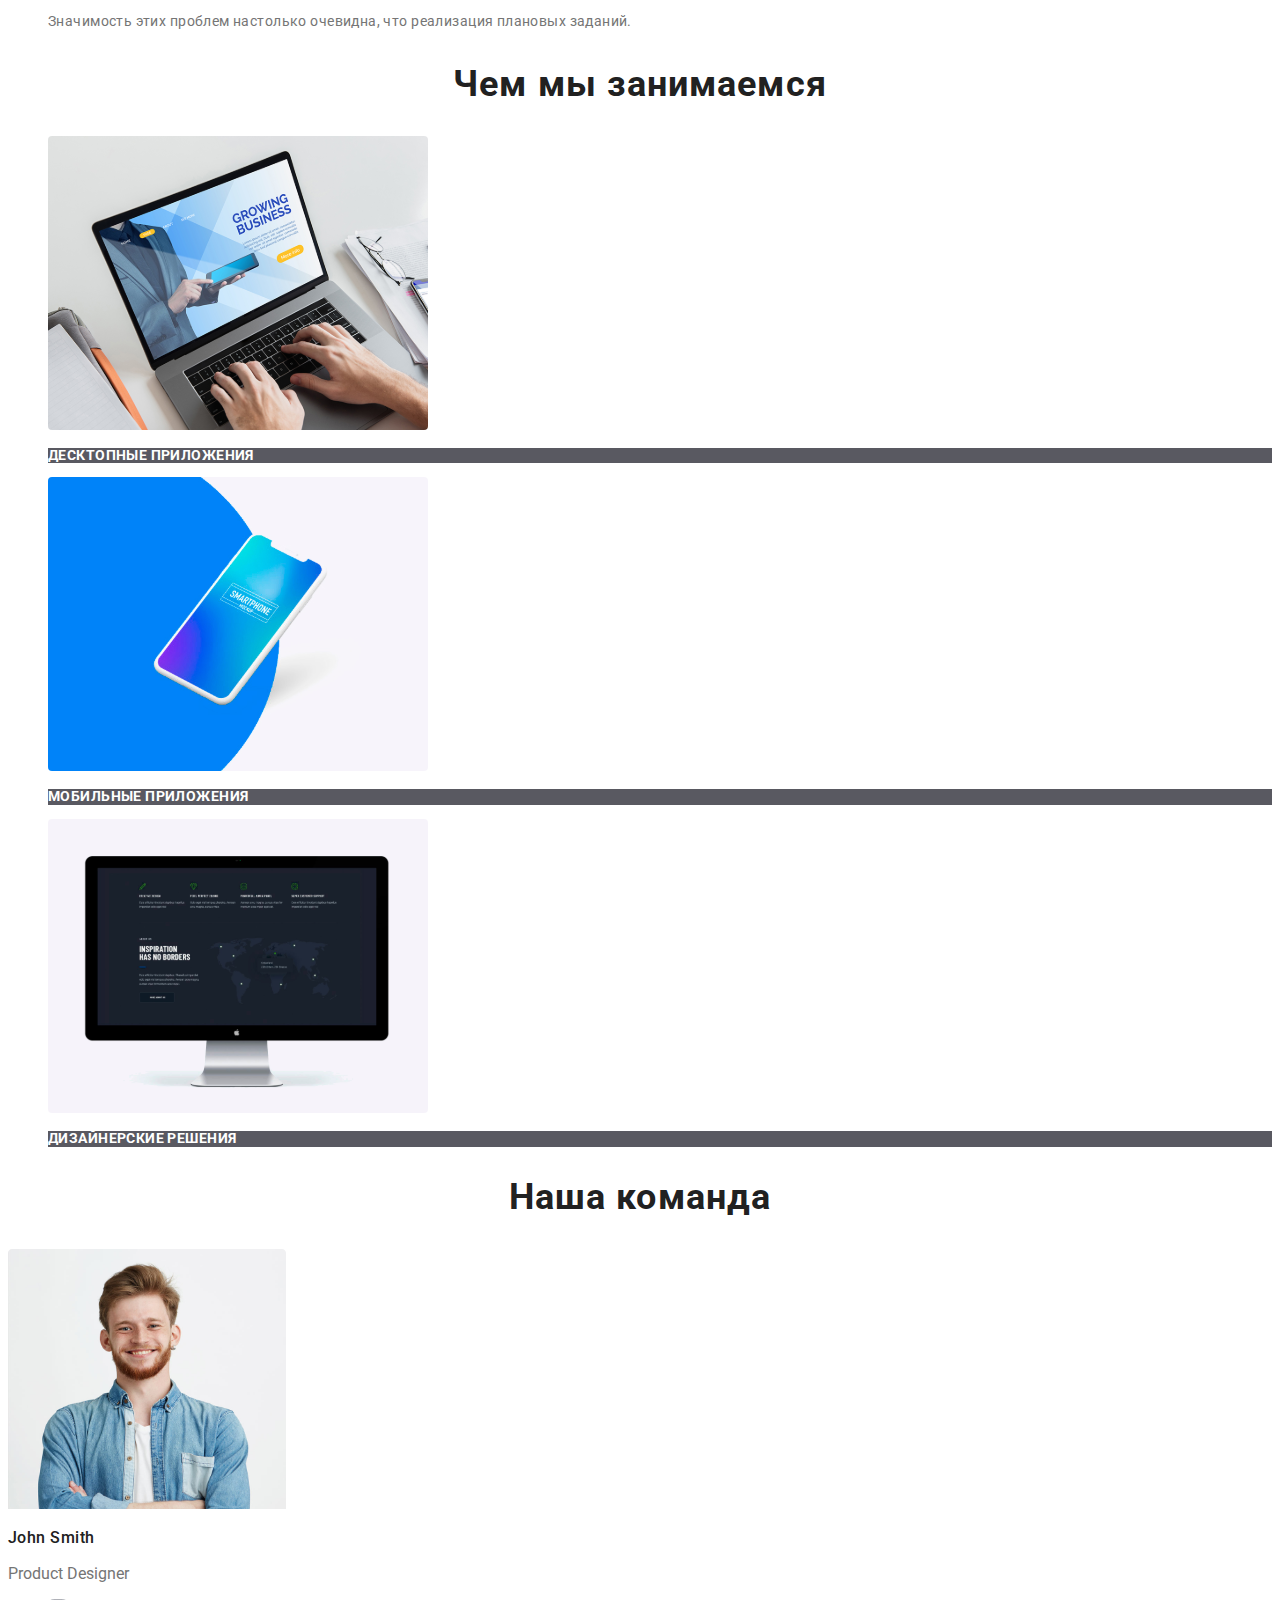
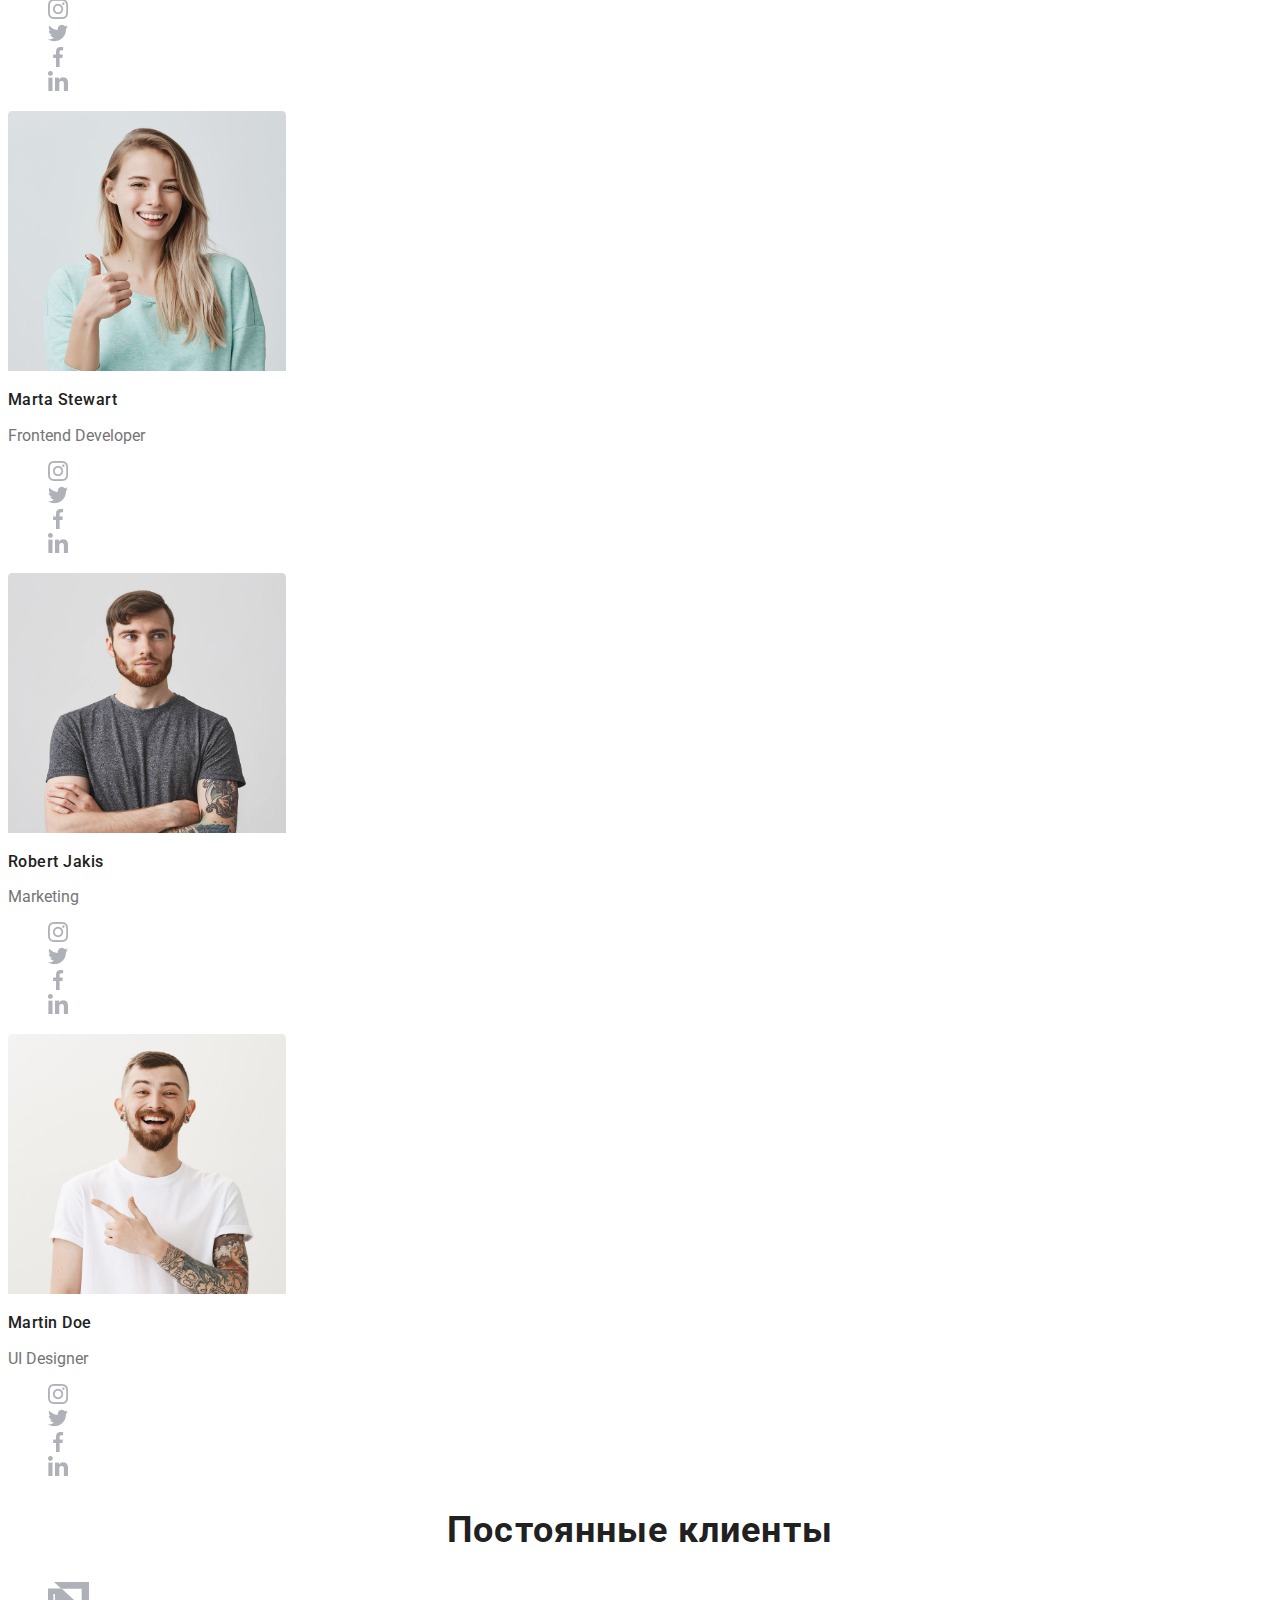
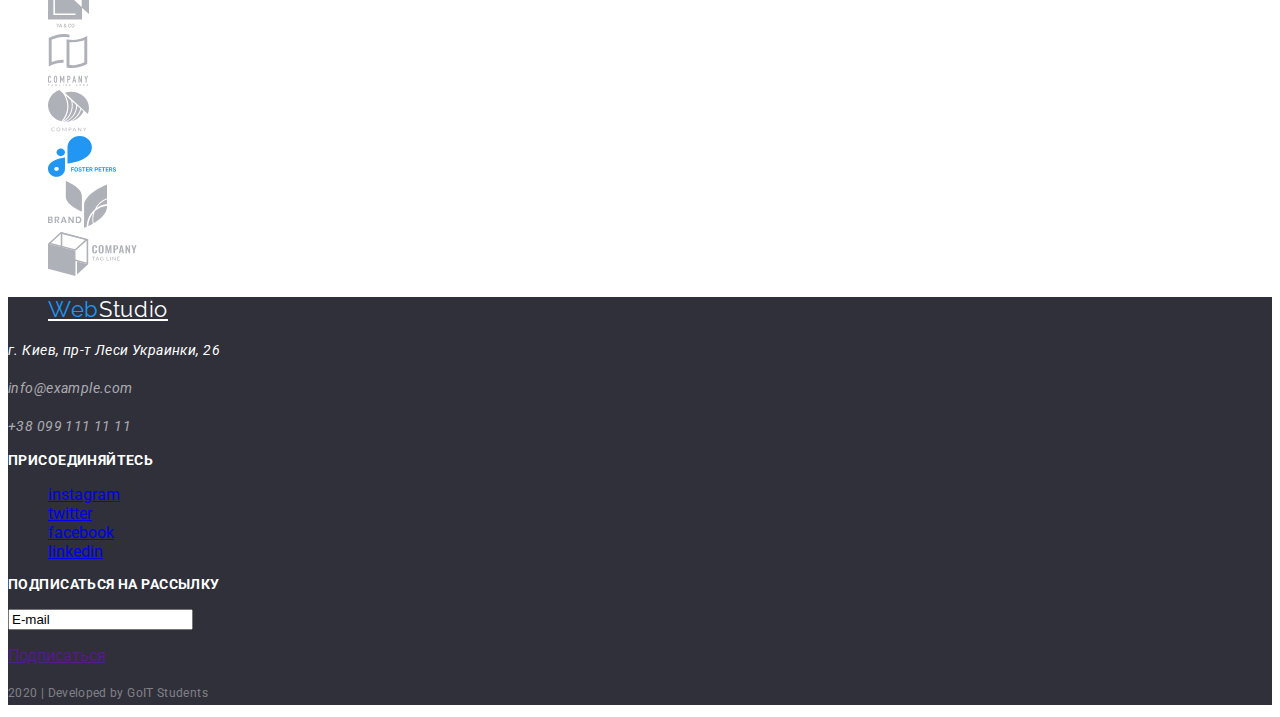
==== commit f7b1d720: "Final)" ====
--- a/index.html
+++ b/index.html
@@ -16,7 +16,9 @@
         <header>
             <nav class="h">
 
-                <p class="logo">Web Studio</p>
+                <ul>
+                    <li><a href="" class="logo"> <span class="accent">Web</span>Studio</a></li>
+                </ul>
             
                 <ul class="site-nav list">
                     <li><a href="" class="list link">Студия</a></li>
@@ -236,7 +238,11 @@
         <!-- Футер -->
 
         <footer class="f">
-                <p class="logo">Web Studio</p>
+            
+            <ul>
+                <li><a href="" class="logo"> <span class="accent">Web</span>Studio</a></li>
+            </ul>
+            
                 <address>
                     <p class="address">г. Киев, пр-т Леси Украинки, 26 </p>
                     <p class="transparent">info@example.com</p>
--- a/css/styles.css
+++ b/css/styles.css
@@ -39,6 +39,10 @@
 letter-spacing: 0.03em;
 }
 
+.logo .accent {
+  color: var(--accent-color);
+}
+
 .f .logo {
   color: var(--pimary-white-color);
   font-family: Raleway, cursive;
